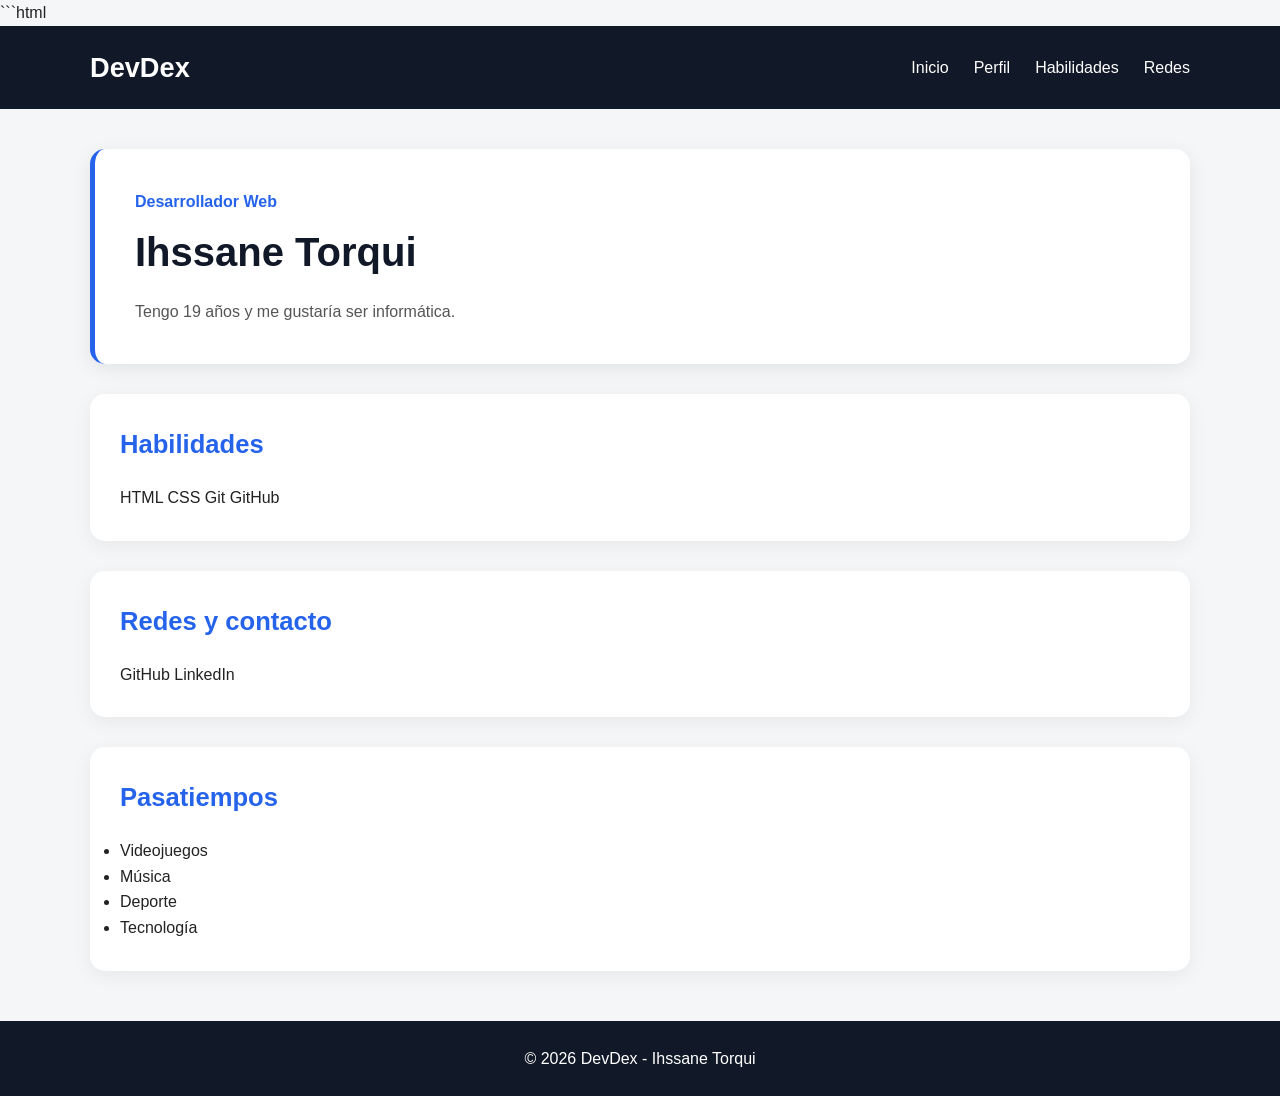
==== profiles/ihssane.html @ 478816eb "ihssane torqui: actualizando ihssane.html" ====
```html
<!DOCTYPE html>
<html lang="es">

<head>
    <meta charset="UTF-8">
    <meta name="viewport" content="width=device-width, initial-scale=1.0">

    <title>Perfil | Ihssane Torqui</title>

    <!-- CSS global -->
    <link rel="stylesheet" href="../css/main.css">

    <!-- CSS de componentes -->
    <link rel="stylesheet" href="../css/components.css">

    <link rel="stylesheet" href="../styles/ihssane.css">
</head>

<body>

    <header class="site-header">
        <div class="container">
            <a href="../index.html" class="logo">DevDex</a>

            <nav class="main-nav">
                <a href="../index.html">Inicio</a>
                <a href="#perfil">Perfil</a>
                <a href="#habilidades">Habilidades</a>
                <a href="#redes">Redes</a>
            </nav>
        </div>
    </header>

    <main class="container">

        <!-- PERFIL -->
        <section id="perfil" class="profile-header">

            <div class="profile-info">
                <p class="profile-role">Desarrollador Web</p>

                <h1>Ihssane Torqui</h1>

                <p class="profile-description">
                    Tengo 19 años y me gustaría ser informática.
                </p>
            </div>

        </section>

        <!-- HABILIDADES -->
        <section id="habilidades" class="section">

            <h2>Habilidades</h2>

            <div class="skills-list">
                <span class="badge">HTML</span>
                <span class="badge">CSS</span>
                <span class="badge">Git</span>
                <span class="badge">GitHub</span>
            </div>

        </section>

        <!-- REDES -->
        <section id="redes" class="section">

            <h2>Redes y contacto</h2>

            <div class="social-links">
                <a href="https://github.com/" class="btn" target="_blank">
                    GitHub
                </a>

                <a href="#" class="btn" target="_blank">
                    LinkedIn
                </a>
            </div>

        </section>

        <!-- PASATIEMPOS -->
        <section class="section">

            <h2>Pasatiempos</h2>

            <ul class="hobbies-list">
                <li>Videojuegos</li>
                <li>Música</li>
                <li>Deporte</li>
                <li>Tecnología</li>
            </ul>

        </section>

    </main>

    <footer class="site-footer">
        <p>&copy; 2026 DevDex - Ihssane Torqui</p>
    </footer>

</body>
</html>
---- css/main.css ----
/* =========================================
   DEVDEX - ESTILOS GLOBALES
   ========================================= */

/* ---------- RESET ---------- */

* {
    margin: 0;
    padding: 0;
    box-sizing: border-box;
}

html {
    scroll-behavior: smooth;
}

body {
    font-family: Arial, Helvetica, sans-serif;
    background-color: #f4f6f8;
    color: #222;
    line-height: 1.6;
}

/* ---------- ELEMENTOS GENERALES ---------- */

a {
    color: inherit;
    text-decoration: none;
}

img {
    max-width: 100%;
    display: block;
}

.container {
    width: min(1100px, 90%);
    margin: 0 auto;
}

/* ---------- HEADER ---------- */

.site-header {
    background-color: #111827;
    color: white;
    padding: 20px 0;
    margin-bottom: 40px;
}

.site-header .container {
    display: flex;
    justify-content: space-between;
    align-items: center;
}

.logo {
    font-size: 1.7rem;
    font-weight: bold;
}

.main-nav {
    display: flex;
    gap: 25px;
}

.main-nav a {
    color: white;
    transition: color 0.3s ease;
}

.main-nav a:hover {
    color: #60a5fa;
}

/* ---------- PERFIL ---------- */

.profile-header {
    display: flex;
    align-items: center;
    gap: 40px;

    background-color: white;
    padding: 40px;
    border-radius: 15px;

    box-shadow: 0 5px 20px rgba(0, 0, 0, 0.08);
}

.profile-avatar img {
    width: 180px;
    height: 180px;
    object-fit: cover;
    border-radius: 50%;
}

.profile-role {
    color: #2563eb;
    font-weight: bold;
    margin-bottom: 5px;
}

.profile-info h1 {
    font-size: 2.5rem;
    margin-bottom: 15px;
}

.profile-description {
    max-width: 650px;
    color: #555;
}

/* ---------- SECCIONES ---------- */

.section {
    background-color: white;
    margin-top: 30px;
    padding: 30px;
    border-radius: 15px;

    box-shadow: 0 5px 20px rgba(0, 0, 0, 0.06);
}

.section h2 {
    margin-bottom: 20px;
    font-size: 1.6rem;
}

/* ---------- FOOTER ---------- */

.site-footer {
    margin-top: 50px;
    padding: 25px;
    text-align: center;

    background-color: #111827;
    color: white;
}

/* ---------- RESPONSIVE ---------- */

@media (max-width: 700px) {

    .site-header .container {
        flex-direction: column;
        gap: 15px;
    }

    .main-nav {
        gap: 15px;
        flex-wrap: wrap;
        justify-content: center;
    }

    .profile-header {
        flex-direction: column;
        text-align: center;
        padding: 25px;
    }

    .profile-info h1 {
        font-size: 2rem;
    }
}
---- css/components.css ----
/* =========================================
   DASHBOARD - TARJETAS DE DEVELOPERS
   ========================================= */

.dashboard {
    padding-bottom: 30px;
}

.dashboard-header {
    text-align: center;
    margin-bottom: 40px;
}

.dashboard-header h1 {
    font-size: 2.5rem;
    margin-bottom: 10px;
}

.dashboard-header p:last-child {
    color: #666;
}

/* GRID DE DESARROLLADORES */

.developer-grid {
    display: grid;
    grid-template-columns: repeat(2, 1fr);
    gap: 25px;
}

/* TARJETA */

.developer-card {
    display: flex;
    gap: 25px;

    padding: 25px;

    background-color: white;
    border-radius: 15px;

    box-shadow: 0 5px 20px rgba(0, 0, 0, 0.08);

    transition: transform 0.3s ease,
                box-shadow 0.3s ease;
}

.developer-card:hover {
    transform: translateY(-5px);

    box-shadow: 0 10px 25px rgba(0, 0, 0, 0.12);
}

/* FOTO */

.developer-avatar img {
    width: 110px;
    height: 110px;

    object-fit: cover;

    border-radius: 50%;
}

/* INFORMACIÓN */

.developer-info {
    flex: 1;
}

.developer-info h2 {
    margin-bottom: 10px;
}

.developer-info > p:not(.profile-role) {
    color: #666;
    margin-bottom: 15px;
}

/* BOTÓN */

.developer-info .btn {
    margin-top: 15px;
}


/* RESPONSIVE */

@media (max-width: 800px) {

    .developer-grid {
        grid-template-columns: 1fr;
    }
}


@media (max-width: 550px) {

    .developer-card {
        flex-direction: column;
        text-align: center;
        align-items: center;
    }

    .developer-info .skills-list {
        justify-content: center;
    }

    .developer-info .btn {
        display: block;
    }
}
---- styles/ihssane.css ----
/* =========================================
   ESTILOS PERSONALIZADOS
   Ihssane Torqui
   ========================================= */

/* Cambia estos estilos para personalizar tu perfil */

.profile-header {
    border-left: 5px solid #2563eb;
}

.profile-avatar img {
    border: 5px solid #2563eb;
    transition: transform 0.3s ease;
}

.profile-avatar img:hover {
    transform: scale(1.05);
}

.profile-info h1 {
    color: #111827;
}

.section h2 {
    color: #2563eb;
}
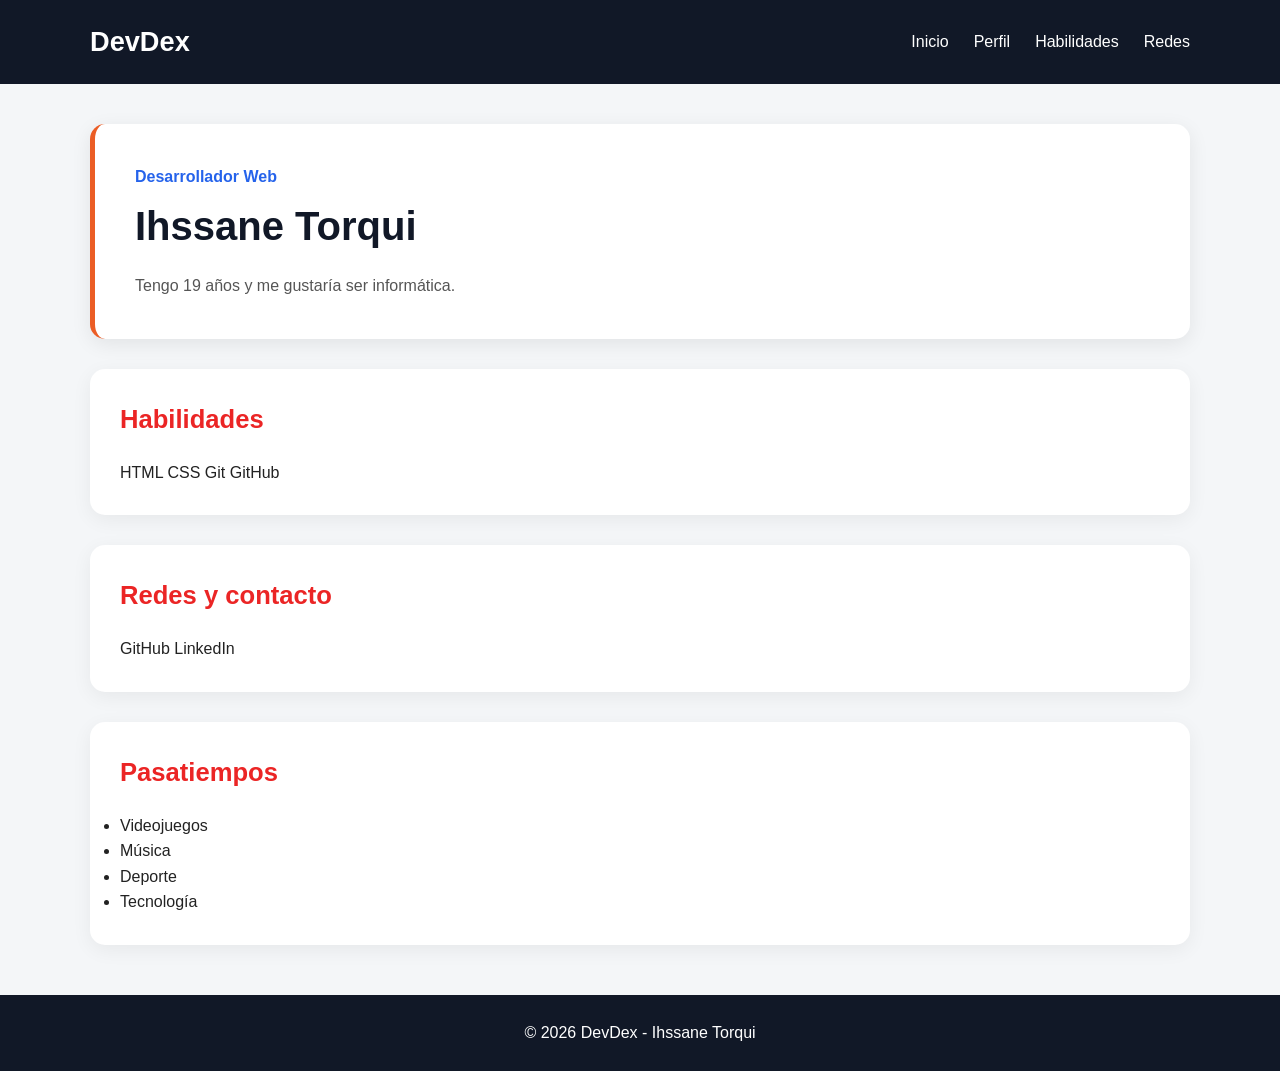
==== commit c7d34549: "ihssane torqui: actualizando index.html, template y demás." ====
--- a/profiles/ihssane.html
+++ b/profiles/ihssane.html
@@ -1,4 +1,4 @@
-```html
+
 <!DOCTYPE html>
 <html lang="es">
 
--- a/styles/ihssane.css
+++ b/styles/ihssane.css
@@ -6,11 +6,11 @@
 /* Cambia estos estilos para personalizar tu perfil */
 
 .profile-header {
-    border-left: 5px solid #2563eb;
+    border-left: 5px solid #eb5d25;
 }
 
 .profile-avatar img {
-    border: 5px solid #2563eb;
+    border: 5px solid #eb3f25;
     transition: transform 0.3s ease;
 }
 
@@ -23,6 +23,6 @@
 }
 
 .section h2 {
-    color: #2563eb;
+    color: #eb2525;
 }
 
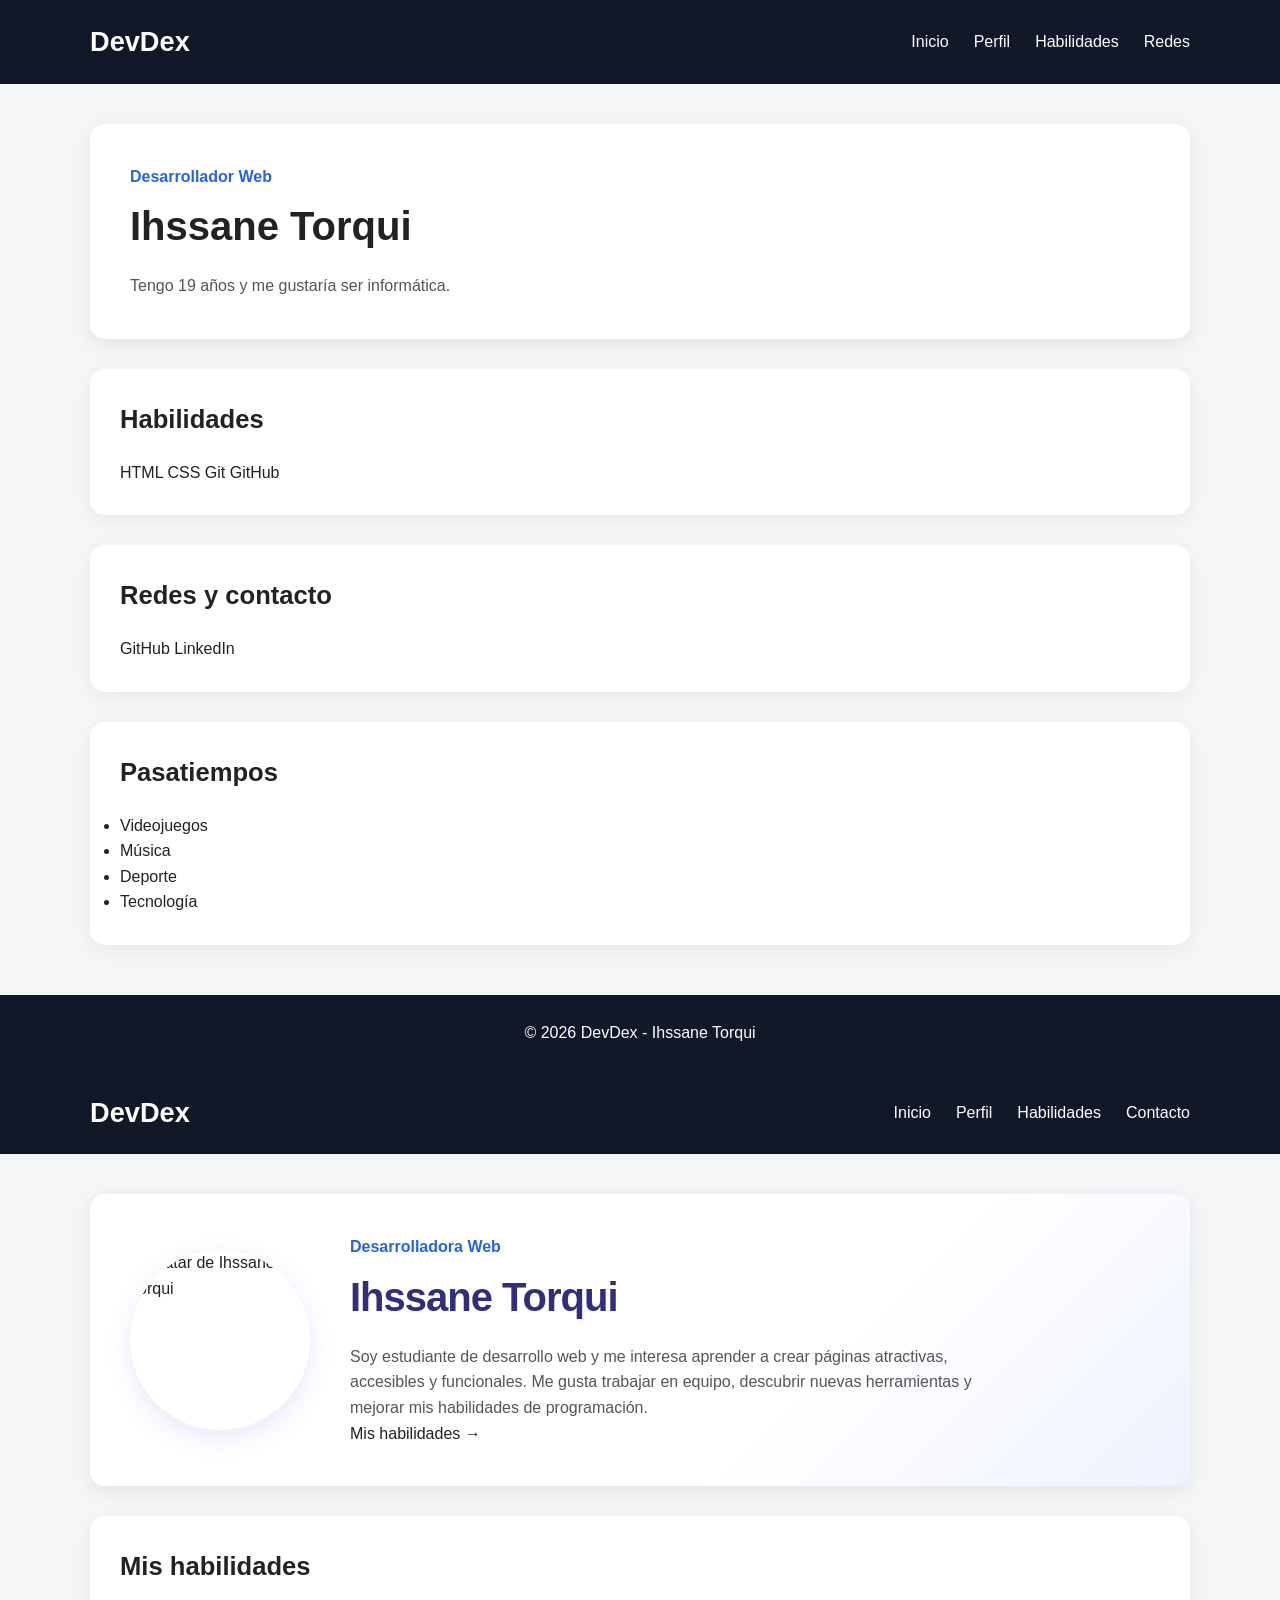
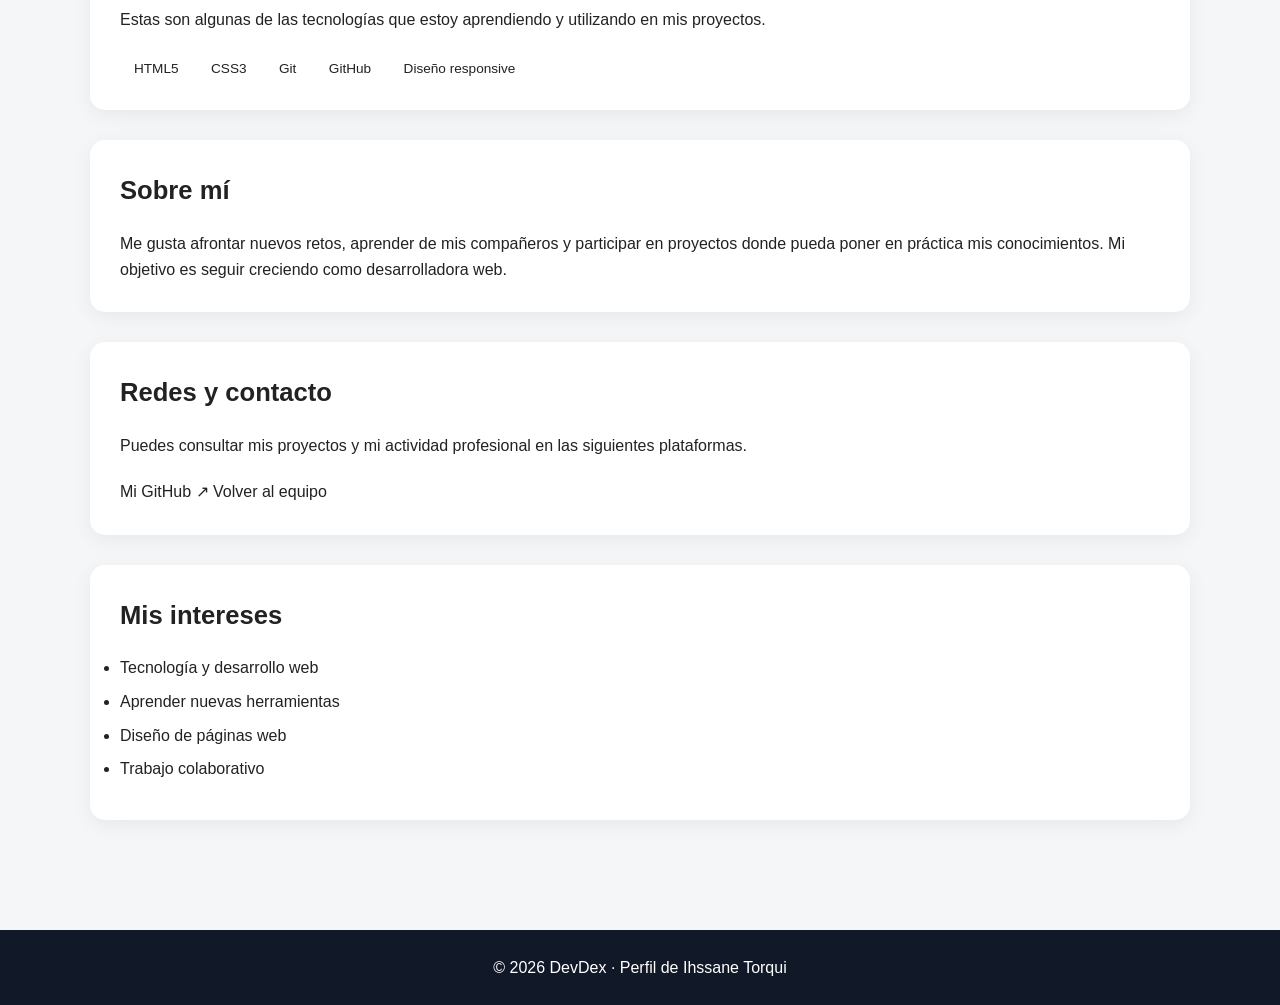
==== commit 9fcc44b9: "añadiendo ihssane.html y ihssane.css" ====
--- a/profiles/ihssane.html
+++ b/profiles/ihssane.html
@@ -102,3 +102,128 @@
 
 </body>
 </html>
+
+<!DOCTYPE html>
+<html lang="es">
+<head>
+    <meta charset="UTF-8">
+    <meta name="viewport" content="width=device-width, initial-scale=1.0">
+    <meta name="description" content="Perfil de Ihssane Torqui en DevDex.">
+
+    <title>Perfil | Ihssane Torqui</title>
+
+    <link rel="stylesheet" href="../css/main.css">
+    <link rel="stylesheet" href="../css/components.css">
+    <link rel="stylesheet" href="../styles/ihssane.css">
+</head>
+<body>
+
+    <header class="site-header">
+        <div class="container header-content">
+            <a href="../index.html" class="logo">Dev<span>Dex</span></a>
+
+            <nav class="main-nav">
+                <a href="../index.html">Inicio</a>
+                <a href="#perfil">Perfil</a>
+                <a href="#habilidades">Habilidades</a>
+                <a href="#redes">Contacto</a>
+            </nav>
+        </div>
+    </header>
+
+    <main class="container profile-page">
+
+        <section id="perfil" class="profile-header">
+            <div class="profile-avatar">
+                <img src="../img/avatar-placeholder.png"
+                     alt="Avatar de Ihssane Torqui">
+            </div>
+
+            <div class="profile-info">
+                <p class="profile-role">Desarrolladora Web</p>
+                <h1>Ihssane Torqui</h1>
+
+                <p class="profile-description">
+                    Soy estudiante de desarrollo web y me interesa
+                    aprender a crear páginas atractivas, accesibles
+                    y funcionales. Me gusta trabajar en equipo,
+                    descubrir nuevas herramientas y mejorar mis
+                    habilidades de programación.
+                </p>
+
+                <a class="btn" href="#habilidades">Mis habilidades →</a>
+            </div>
+        </section>
+
+        <section id="habilidades" class="section">
+            <h2>Mis habilidades</h2>
+
+            <p>
+                Estas son algunas de las tecnologías que estoy
+                aprendiendo y utilizando en mis proyectos.
+            </p>
+
+            <div class="skills-list profile-skills">
+                <span class="badge">HTML5</span>
+                <span class="badge">CSS3</span>
+                <span class="badge">Git</span>
+                <span class="badge">GitHub</span>
+                <span class="badge">Diseño responsive</span>
+            </div>
+        </section>
+
+        <section class="section">
+            <h2>Sobre mí</h2>
+
+            <p>
+                Me gusta afrontar nuevos retos, aprender de mis
+                compañeros y participar en proyectos donde pueda
+                poner en práctica mis conocimientos. Mi objetivo
+                es seguir creciendo como desarrolladora web.
+            </p>
+        </section>
+
+        <section id="redes" class="section">
+            <h2>Redes y contacto</h2>
+
+            <p>
+                Puedes consultar mis proyectos y mi actividad
+                profesional en las siguientes plataformas.
+            </p>
+
+            <div class="social-links">
+                <a class="btn"
+                   href="https://github.com/"
+                   target="_blank"
+                   rel="noopener noreferrer">
+                    Mi GitHub ↗
+                </a>
+
+                <a class="btn"
+                   href="../index.html">
+                    Volver al equipo
+                </a>
+            </div>
+        </section>
+
+        <section class="section">
+            <h2>Mis intereses</h2>
+
+            <ul class="hobbies-list">
+                <li>Tecnología y desarrollo web</li>
+                <li>Aprender nuevas herramientas</li>
+                <li>Diseño de páginas web</li>
+                <li>Trabajo colaborativo</li>
+            </ul>
+        </section>
+
+    </main>
+
+    <footer class="site-footer">
+        <div class="container">
+            <p>© 2026 DevDex · Perfil de Ihssane Torqui</p>
+        </div>
+    </footer>
+
+</body>
+</html>
--- a/styles/ihssane.css
+++ b/styles/ihssane.css
@@ -1,28 +1,55 @@
-/* =========================================
-   ESTILOS PERSONALIZADOS
-   Ihssane Torqui
-   ========================================= */
 
-/* Cambia estos estilos para personalizar tu perfil */
+/* ========================================
+   DEVDEX - PERFIL PERSONAL DE IHSSANE
+   ======================================== */
 
-.profile-header {
-    border-left: 5px solid #eb5d25;
+.profile-page {
+    padding-bottom: 60px;
 }
 
-.profile-avatar img {
-    border: 5px solid #eb3f25;
-    transition: transform 0.3s ease;
+.profile-page .profile-header {
+    border-top: 4px solid var(--primary);
+    background: linear-gradient(135deg, #ffffff 65%, #eef2ff);
 }
 
-.profile-avatar img:hover {
-    transform: scale(1.05);
+.profile-page .profile-avatar img {
+    border-color: #c7d2fe;
+    box-shadow: 0 8px 24px rgba(99, 102, 241, 0.15);
 }
 
-.profile-info h1 {
-    color: #111827;
+.profile-page .profile-info h1 {
+    color: #312e81;
+    letter-spacing: -1px;
 }
 
-.section h2 {
-    color: #eb2525;
+.profile-page .section {
+    transition: border-color 0.2s ease;
 }
 
+.profile-page .section:hover {
+    border-color: #c7d2fe;
+}
+
+.profile-skills {
+    margin-top: 22px;
+    margin-bottom: 0;
+}
+
+.profile-skills .badge {
+    padding: 8px 14px;
+    font-size: 0.85rem;
+}
+
+.profile-page .social-links {
+    margin-top: 20px;
+}
+
+.profile-page .hobbies-list li {
+    margin-bottom: 8px;
+}
+
+@media (max-width: 700px) {
+    .profile-page .profile-header {
+        background: #ffffff;
+    }
+}
--- a/styles/ihssane.css
+++ b/styles/ihssane.css
@@ -1,28 +1,55 @@
-/* =========================================
-   ESTILOS PERSONALIZADOS
-   Ihssane Torqui
-   ========================================= */
 
-/* Cambia estos estilos para personalizar tu perfil */
+/* ========================================
+   DEVDEX - PERFIL PERSONAL DE IHSSANE
+   ======================================== */
 
-.profile-header {
-    border-left: 5px solid #eb5d25;
+.profile-page {
+    padding-bottom: 60px;
 }
 
-.profile-avatar img {
-    border: 5px solid #eb3f25;
-    transition: transform 0.3s ease;
+.profile-page .profile-header {
+    border-top: 4px solid var(--primary);
+    background: linear-gradient(135deg, #ffffff 65%, #eef2ff);
 }
 
-.profile-avatar img:hover {
-    transform: scale(1.05);
+.profile-page .profile-avatar img {
+    border-color: #c7d2fe;
+    box-shadow: 0 8px 24px rgba(99, 102, 241, 0.15);
 }
 
-.profile-info h1 {
-    color: #111827;
+.profile-page .profile-info h1 {
+    color: #312e81;
+    letter-spacing: -1px;
 }
 
-.section h2 {
-    color: #eb2525;
+.profile-page .section {
+    transition: border-color 0.2s ease;
 }
 
+.profile-page .section:hover {
+    border-color: #c7d2fe;
+}
+
+.profile-skills {
+    margin-top: 22px;
+    margin-bottom: 0;
+}
+
+.profile-skills .badge {
+    padding: 8px 14px;
+    font-size: 0.85rem;
+}
+
+.profile-page .social-links {
+    margin-top: 20px;
+}
+
+.profile-page .hobbies-list li {
+    margin-bottom: 8px;
+}
+
+@media (max-width: 700px) {
+    .profile-page .profile-header {
+        background: #ffffff;
+    }
+}
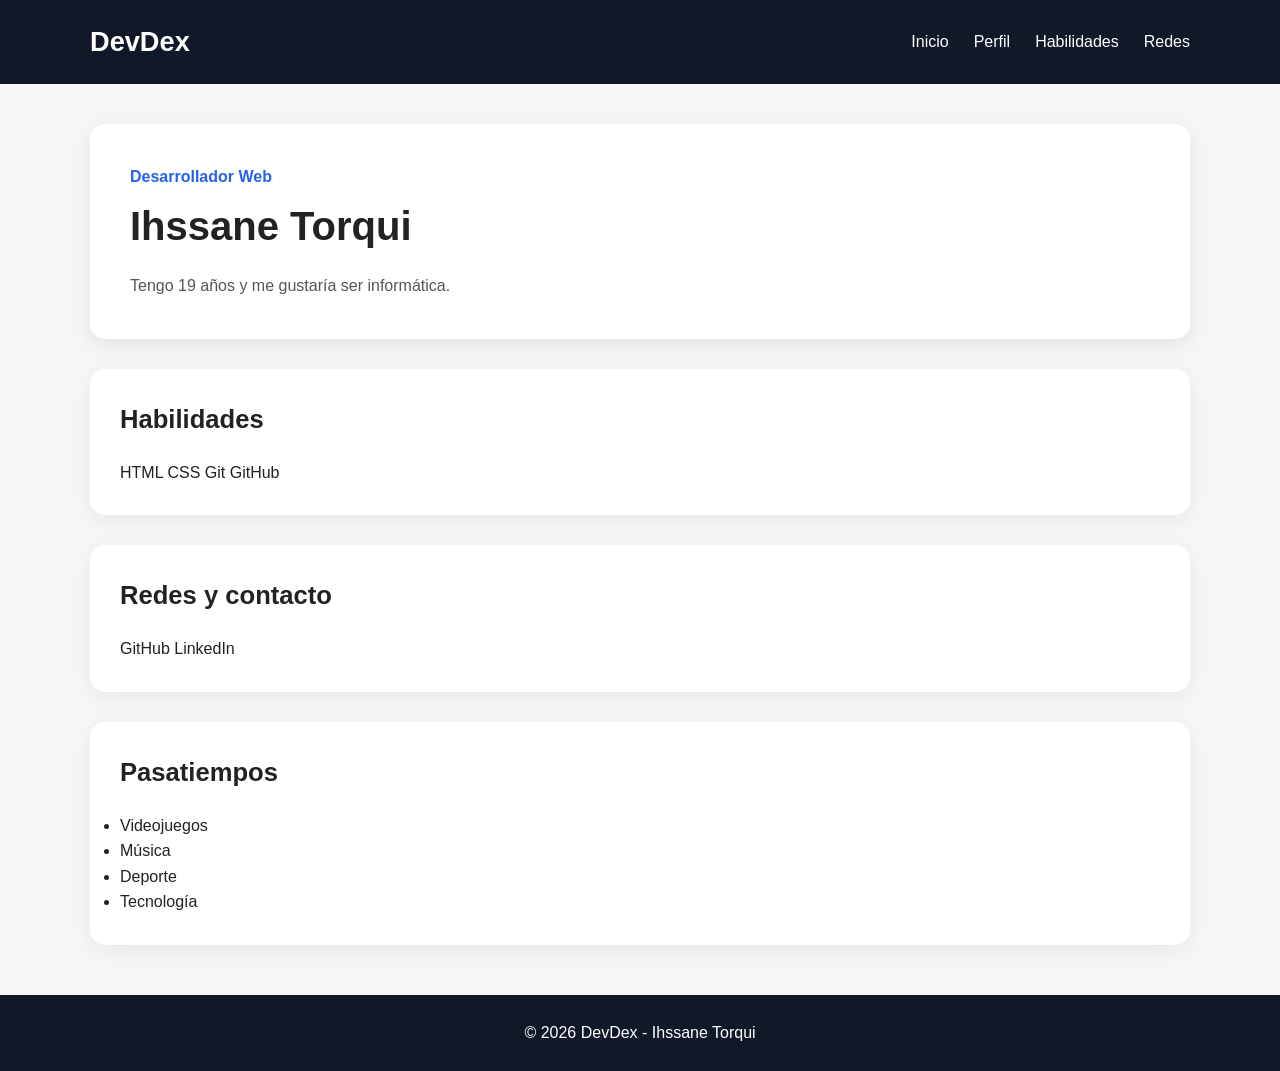
==== commit 1bd69cbf: "Corriengo html duplicado" ====
--- a/profiles/ihssane.html
+++ b/profiles/ihssane.html
@@ -102,128 +102,3 @@
 
 </body>
 </html>
-
-<!DOCTYPE html>
-<html lang="es">
-<head>
-    <meta charset="UTF-8">
-    <meta name="viewport" content="width=device-width, initial-scale=1.0">
-    <meta name="description" content="Perfil de Ihssane Torqui en DevDex.">
-
-    <title>Perfil | Ihssane Torqui</title>
-
-    <link rel="stylesheet" href="../css/main.css">
-    <link rel="stylesheet" href="../css/components.css">
-    <link rel="stylesheet" href="../styles/ihssane.css">
-</head>
-<body>
-
-    <header class="site-header">
-        <div class="container header-content">
-            <a href="../index.html" class="logo">Dev<span>Dex</span></a>
-
-            <nav class="main-nav">
-                <a href="../index.html">Inicio</a>
-                <a href="#perfil">Perfil</a>
-                <a href="#habilidades">Habilidades</a>
-                <a href="#redes">Contacto</a>
-            </nav>
-        </div>
-    </header>
-
-    <main class="container profile-page">
-
-        <section id="perfil" class="profile-header">
-            <div class="profile-avatar">
-                <img src="../img/avatar-placeholder.png"
-                     alt="Avatar de Ihssane Torqui">
-            </div>
-
-            <div class="profile-info">
-                <p class="profile-role">Desarrolladora Web</p>
-                <h1>Ihssane Torqui</h1>
-
-                <p class="profile-description">
-                    Soy estudiante de desarrollo web y me interesa
-                    aprender a crear páginas atractivas, accesibles
-                    y funcionales. Me gusta trabajar en equipo,
-                    descubrir nuevas herramientas y mejorar mis
-                    habilidades de programación.
-                </p>
-
-                <a class="btn" href="#habilidades">Mis habilidades →</a>
-            </div>
-        </section>
-
-        <section id="habilidades" class="section">
-            <h2>Mis habilidades</h2>
-
-            <p>
-                Estas son algunas de las tecnologías que estoy
-                aprendiendo y utilizando en mis proyectos.
-            </p>
-
-            <div class="skills-list profile-skills">
-                <span class="badge">HTML5</span>
-                <span class="badge">CSS3</span>
-                <span class="badge">Git</span>
-                <span class="badge">GitHub</span>
-                <span class="badge">Diseño responsive</span>
-            </div>
-        </section>
-
-        <section class="section">
-            <h2>Sobre mí</h2>
-
-            <p>
-                Me gusta afrontar nuevos retos, aprender de mis
-                compañeros y participar en proyectos donde pueda
-                poner en práctica mis conocimientos. Mi objetivo
-                es seguir creciendo como desarrolladora web.
-            </p>
-        </section>
-
-        <section id="redes" class="section">
-            <h2>Redes y contacto</h2>
-
-            <p>
-                Puedes consultar mis proyectos y mi actividad
-                profesional en las siguientes plataformas.
-            </p>
-
-            <div class="social-links">
-                <a class="btn"
-                   href="https://github.com/"
-                   target="_blank"
-                   rel="noopener noreferrer">
-                    Mi GitHub ↗
-                </a>
-
-                <a class="btn"
-                   href="../index.html">
-                    Volver al equipo
-                </a>
-            </div>
-        </section>
-
-        <section class="section">
-            <h2>Mis intereses</h2>
-
-            <ul class="hobbies-list">
-                <li>Tecnología y desarrollo web</li>
-                <li>Aprender nuevas herramientas</li>
-                <li>Diseño de páginas web</li>
-                <li>Trabajo colaborativo</li>
-            </ul>
-        </section>
-
-    </main>
-
-    <footer class="site-footer">
-        <div class="container">
-            <p>© 2026 DevDex · Perfil de Ihssane Torqui</p>
-        </div>
-    </footer>
-
-</body>
-</html>
--- a/styles/ihssane.css
+++ b/styles/ihssane.css
@@ -1,3 +1,4 @@
+
 
 /* ========================================
    DEVDEX - PERFIL PERSONAL DE IHSSANE
@@ -24,32 +25,4 @@
 
 .profile-page .section {
     transition: border-color 0.2s ease;
-}
-
-.profile-page .section:hover {
-    border-color: #c7d2fe;
-}
-
-.profile-skills {
-    margin-top: 22px;
-    margin-bottom: 0;
-}
-
-.profile-skills .badge {
-    padding: 8px 14px;
-    font-size: 0.85rem;
-}
-
-.profile-page .social-links {
-    margin-top: 20px;
-}
-
-.profile-page .hobbies-list li {
-    margin-bottom: 8px;
-}
-
-@media (max-width: 700px) {
-    .profile-page .profile-header {
-        background: #ffffff;
-    }
-}
+}
